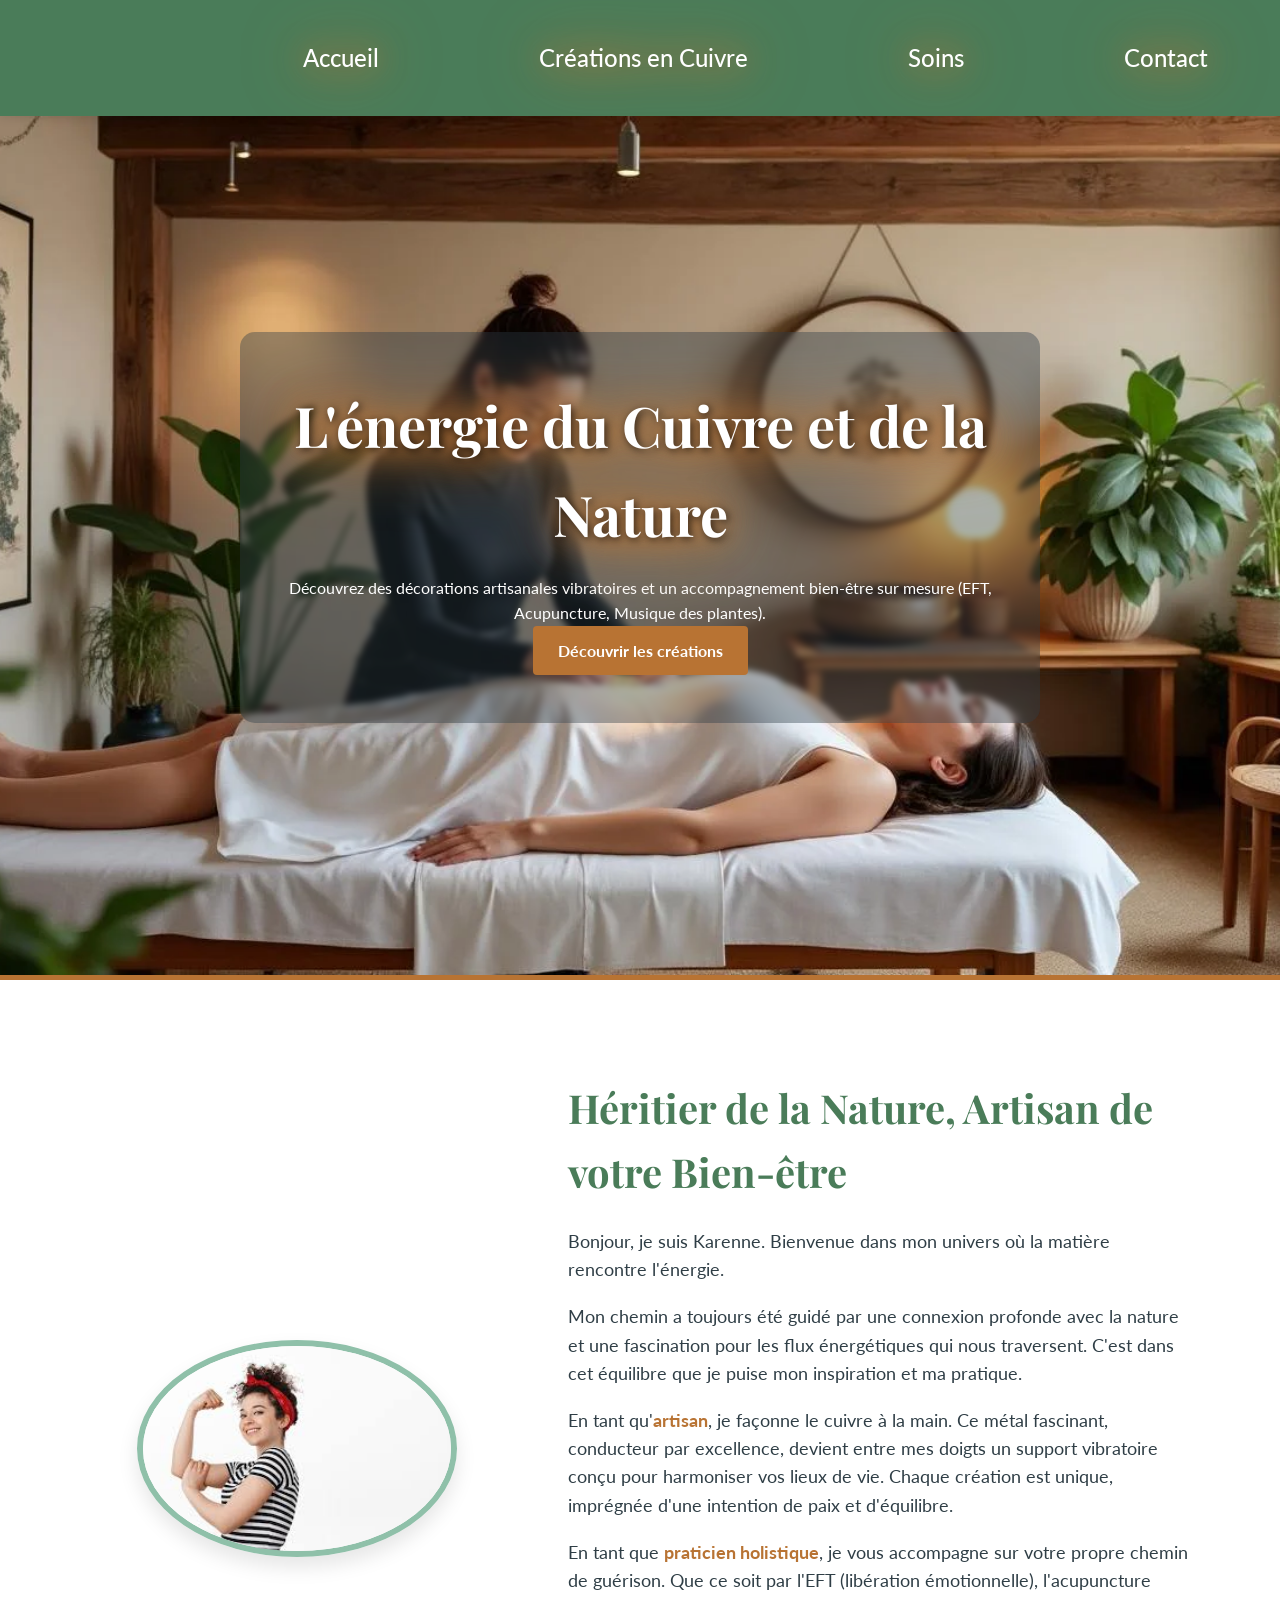
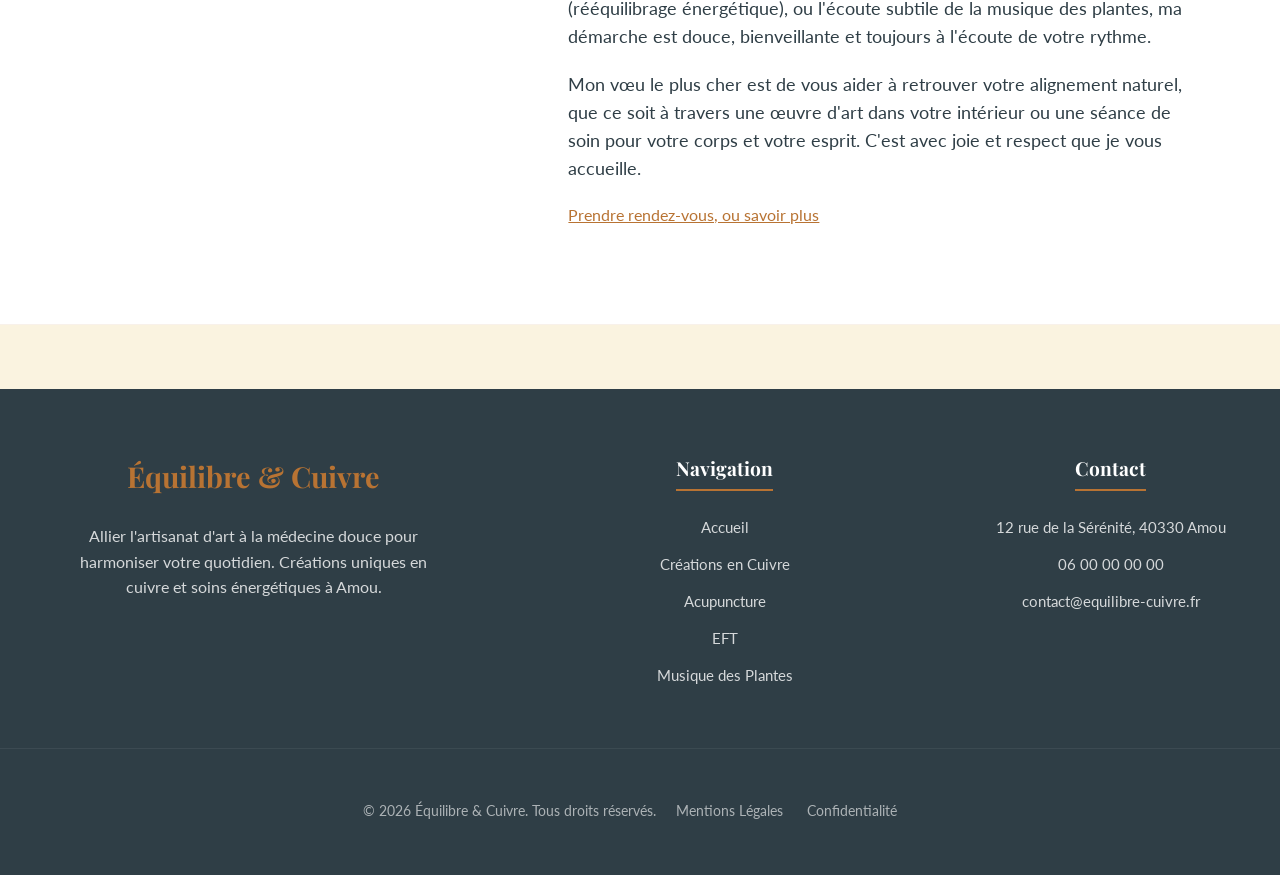
==== index.html @ 259d5ec7 "Premier commit - site Karen" ====
<!DOCTYPE html>
<html lang="fr">
<head>
    <meta charset="UTF-8">
    <meta name="viewport" content="width=device-width, initial-scale=1.0">
    <title>Équilibre & Cuivre | Artisanat et Soins Holistiques</title>
    
    <link href="https://fonts.googleapis.com/css2?family=Lato:wght@400;700&family=Playfair+Display:wght@400;700&display=swap" rel="stylesheet">
    
    <link rel="stylesheet" href="css/variable.css">
    <link rel="stylesheet" href="css/index.css">
    <link rel="stylesheet" href="css/header.css">
    <link rel="stylesheet" href="css/footer.css">
</head>
<body>
<header>
    <nav class="nav-container">
        <div class="logo">
            <img src="images/logo-transparent.png" alt="Équilibre & Cuivre Logo">
        </div>

        <input type="checkbox" id="menu-toggle" class="menu-checkbox">
        <label for="menu-toggle" class="menu-burger">
            <span></span>
            <span></span>
            <span></span>
        </label>

        <ul class="nav-links">
            <li><a href="index.html">Accueil</a></li>
            <li><a href="html/creations.html">Créations en Cuivre</a></li>
            <li class="dropdown">
                <a href="#" class="dropbtn">Soins</a>
                <ul class="dropdown-content">
                    <li><a href="html/eft.html">EFT</a></li>
                    <li><a href="html/acuponcture.html">Acupuncture</a></li>
                    <li><a href="html/musique-plante.html">Musique des plantes</a></li>
                </ul>
            </li>
            <li><a href="html/contact.html">Contact</a></li>
        </ul>
    </nav>
</header>
    <main>
        <section class="accueil">
    
    <div class="diaporama-images">
        <img src="images/Acupuncture.webp" alt="Séance d'acupuncture bien-être" class="image-slide">
        <img src="images/eft.jpg" alt="Pratique de l'EFT" class="image-slide">
        <img src="images/musique.jpg" alt="Musique des plantes et nature" class="image-slide">
    </div>
    
    <div class="accueil-contenu">
        <h1>L'énergie du Cuivre et de la Nature</h1>
        <p>Découvrez des décorations artisanales vibratoires et un accompagnement bien-être sur mesure (EFT, Acupuncture, Musique des plantes).</p>
        <a href="html/creations.html" class="bouton">Découvrir les créations</a>
    </div>
</section>

       <section class="presentation-particulier">
    <div class="container-presentation">
        
        <div class="presentation-image">
            <img src="images/createur.jpg" alt="Portrait du créateur et praticien" class="photo-profil">
        </div>

        <div class="presentation-texte">
            <h2>Héritier de la Nature, Artisan de votre Bien-être</h2>
            
            <p class="introduction">Bonjour, je suis Karenne. Bienvenue dans mon univers où la matière rencontre l'énergie.</p>
            
            <p>Mon chemin a toujours été guidé par une connexion profonde avec la nature et une fascination pour les flux énergétiques qui nous traversent. C'est dans cet équilibre que je puise mon inspiration et ma pratique.</p>
            
            <p>En tant qu'<strong>artisan</strong>, je façonne le cuivre à la main. Ce métal fascinant, conducteur par excellence, devient entre mes doigts un support vibratoire conçu pour harmoniser vos lieux de vie. Chaque création est unique, imprégnée d'une intention de paix et d'équilibre.</p>
            
            <p>En tant que <strong>praticien holistique</strong>, je vous accompagne sur votre propre chemin de guérison. Que ce soit par l'EFT (libération émotionnelle), l'acupuncture (rééquilibrage énergétique), ou l'écoute subtile de la musique des plantes, ma démarche est douce, bienveillante et toujours à l'écoute de votre rythme.</p>
            
            <p class="conclusion">Mon vœu le plus cher est de vous aider à retrouver votre alignement naturel, que ce soit à travers une œuvre d'art dans votre intérieur ou une séance de soin pour votre corps et votre esprit. C'est avec joie et respect que je vous accueille.</p>
            
            <a href="html/contact.html" class="bouton-secondaire">Prendre rendez-vous, ou savoir plus</a>
        </div>

    </div>
</section>
    </main>

    <footer class="pied-de-page">
    <div class="conteneur">
        <div class="grille-footer">
            <div class="colonne-footer">
                <h3 class="logo-footer">Équilibre & Cuivre</h3>
                <p class="description-footer">
                    Allier l'artisanat d'art à la médecine douce pour harmoniser votre quotidien. Créations uniques en cuivre et soins énergétiques à Amou.
                </p>
            </div>

            <!-- Colonne 2 : Navigation Rapide -->
            <div class="colonne-footer">
                <h4>Navigation</h4>
                <ul class="liens-footer">
                    <li><a href="index.html">Accueil</a></li>
                    <li><a href="creations.html">Créations en Cuivre</a></li>
                    <li><a href="acupuncture.html">Acupuncture</a></li>
                    <li><a href="eft.html">EFT</a></li>
                    <li><a href="musique-plantes.html">Musique des Plantes</a></li>
                </ul>
            </div>

            <!-- Colonne 3 : Contact & Localisation -->
            <div class="colonne-footer">
                <h4>Contact</h4>
                <ul class="infos-footer">
                    <li>12 rue de la Sérénité, 40330 Amou</li>
                    <li>06 00 00 00 00</li>
                    <li>contact@equilibre-cuivre.fr</li>
                </ul>
            </div>

        </div>

        <!-- Barre de copyright et mentions -->
        <div class="barre-bas">
            <p>&copy; 2026 Équilibre & Cuivre. Tous droits réservés.</p>
            <ul class="mentions-legales">
                <li><a href="mentions-legales.html">Mentions Légales</a></li>
                <li><a href="confidentialite.html">Confidentialité</a></li>
            </ul>
        </div>
    </div>
</footer>
</body>
</html>
---- css/variable.css ----
:root {
    /* Palette de couleurs Nature & Bien-être */
    --vert-principal: #4A7C59; /* Vert forêt apaisant */
    --vert-clair: #8FC0A9; /* Vert d'eau doux */
    --beige-fond: #FAF3E0; /* Beige naturel pour le fond */
    --cuivre: #B87333; /* Couleur de l'artisanat */
    --texte-sombre: #2F3E46; /* Gris très foncé pour un texte lisible mais plus doux que le noir */
    --blanc: #FFFFFF;

    /* Typographie */
    --police-titre: 'Playfair Display', serif; /* Élégant pour l'artisanat */
    --police-texte: 'Lato', sans-serif; /* Clair et moderne pour la lecture */
    --filter-cuivre:drop-shadow(0 0 15px var(--cuivre)) drop-shadow(0 0 30px var(--cuivre));
}
---- css/index.css ----
/* =========================================
   index.css - STYLE DE LA PAGE D'ACCUEIL
   ========================================= */

/* --- 1. RESET ET BASE --- */
* {
    margin: 0;
    padding: 0;
    box-sizing: border-box;
}

body {
    font-family: var(--police-texte);
    background-color: var(--beige-fond);
    color: var(--texte-sombre);
    line-height: 1.6;
    padding-top: 80px; /* Espace pour le header fixe */
}

/* --- 2. SECTION ACCUEIL (SLIDER) --- */
.accueil {
    position: relative;
    width: 100%;
    height: 100vh;
    overflow: hidden;
    display: flex;
    justify-content: center;
    align-items: center;
    border-bottom: 5px solid var(--cuivre);
}

.diaporama-images {
    position: absolute;
    top: 0;
    left: 0;
    width: 300%;
    height: 100%;
    display: flex;
    animation: glissement 15s linear infinite;
}

.image-slide {
    width: 33.333%;
    height: 100%;
    object-fit: cover;
}

.accueil-contenu {
    position: relative;
    z-index: 10;
    color: var(--blanc);
    max-width: 800px;
    background: rgba(47, 62, 70, 0.4);
    padding: 3rem 2rem;
    border-radius: 15px;
    backdrop-filter: blur(3px);
    text-align: center;
}

.accueil h1 {
    font-family: var(--police-titre);
    font-size: 3.5rem;
    margin-bottom: 1rem;
    text-shadow: 2px 2px 8px rgba(0, 0, 0, 0.7);
    filter: var(--filter-cuivre);
}

.bouton {
    display: inline-block;
    background-color: var(--cuivre);
    color: var(--blanc);
    padding: 12px 25px;
    text-decoration: none;
    border-radius: 4px;
    font-weight: bold;
    transition: 0.3s ease;
}

.bouton:hover {
    background-color: var(--vert-principal);
    transform: scale(1.05);
}

@keyframes glissement {
    0%, 30% { transform: translateX(0%); }
    33%, 63% { transform: translateX(-33.333%); }
    66%, 96% { transform: translateX(-66.666%); }
    100% { transform: translateX(0%); }
}

/* --- 3. SECTION PRÉSENTATION PARTICULIER (BIO) --- */
.presentation-particulier {
    padding: 6rem 2rem;
    background-color: var(--blanc, #FFFFFF);
    border-bottom: 1px solid rgba(184, 115, 51, 0.1);
}

.container-presentation {
    max-width: 1100px;
    margin: 0 auto;
    display: flex;
    gap: 4rem;
    align-items: center;
}

.presentation-image {
    flex: 1;
    text-align: center;
}

.photo-profil {
    width: 100%;
    max-width: 320px;
    height: auto;
    border-radius: 50%;
    border: 6px solid var(--vert-clair, #8FC0A9);
    box-shadow: 0 10px 20px rgba(0,0,0,0.1);
    object-fit: cover;
}

.presentation-texte {
    flex: 1.5;
}

.presentation-texte h2 {
    font-family: var(--police-titre);
    color: var(--vert-principal);
    font-size: 2.5rem;
    margin-bottom: 1.5rem;
}

.presentation-texte p {
    margin-bottom: 1.2rem;
    font-size: 1.1rem;
}

.presentation-texte strong {
    color: var(--cuivre);
}

/* --- 4. SECTION CRÉATIONS / SOINS (CARTES) --- */
.presentation-rapide {
    text-align: center;
    padding: 5rem 2rem;
    max-width: 1200px;
    margin: 0 auto;
}

.presentation-rapide h2 {
    font-family: var(--police-titre);
    color: var(--vert-principal);
    margin-bottom: 3rem;
    font-size: 2.2rem;
}

.grille-presentation {
    display: flex;
    flex-wrap: wrap;
    gap: 2.5rem;
    justify-content: center;
}

.carte-presentation {
    background-color: var(--blanc);
    border-radius: 12px;
    overflow: hidden;
    box-shadow: 0 5px 15px rgba(0, 0, 0, 0.05);
    flex: 1 1 300px;
    max-width: 400px;
    transition: 0.3s ease;
    text-align: left;
}

.carte-presentation:hover {
    transform: translateY(-10px);
}

.image-fluide {
    width: 100%;
    height: 220px;
    object-fit: cover;
    border-bottom: 4px solid var(--cuivre);
}

.carte-presentation h3 {
    padding: 1.5rem 1.5rem 0.5rem;
    color: var(--vert-principal);
}

.carte-presentation p {
    padding: 0 1.5rem 1.5rem;
}
.presentation-texte a {
    color: var(--cuivre);
}

/* --- 5. FOOTER --- */
footer {
    text-align: center;
    padding: 3rem;
    background-color: var(--vert-principal);
    color: var(--blanc);
}

/* --- 6. RESPONSIVE --- */
@media screen and (max-width: 768px) {
    body { padding-top: 70px; }

    /* Bio en colonne sur mobile */
    .container-presentation {
        flex-direction: column;
        gap: 2rem;
        text-align: center;
    }

    .accueil h1 { font-size: 2.2rem; }
    
    .presentation-texte h2 { font-size: 2rem; }
}
---- css/header.css ----
/* =========================================
   header.css
   Style Responsive pour le Header
   ========================================= */

/* --- 1. Base du Header --- */
header {
    background-color: var(--vert-principal, #4A7C59); /* Vert forêt */
    padding: 0.5rem 0;
    box-shadow: 0 2px 10px rgba(0,0,0,0.1);
    position: fixed;
    top: 0;
    z-index: 1000; /* Reste au-dessus du contenu */
    width: 100%;
}

/* Conteneur Flex pour aligner Logo et Menu */
.nav-container {
    max-width: 1200px;
    margin: 0 auto;
    padding: 0 2rem;
    display: flex;
    justify-content: space-between; /* Logo à gauche, Menu à droite */
    align-items: center; /* Centré verticalement */
}

/* --- 2. Intégration du Logo --- */
.logo {
    display: flex;
    align-items: center;
    filter: var(--filter-cuivre);
 
}

.logo img {
    height: 100px; /* Taille parfaite pour le header */
    width: auto; /* Garde les proportions */
    display: block;
    margin-left: -500px;
    
}

/* --- 3. Style des Liens (Ordinateur) --- */
.nav-links {
    list-style: none;
    display: flex;
    gap: 10rem; /* Espace entre les liens */
    margin: 0;
    padding: 0;
    
}

.nav-links li a {
    text-decoration: none;
    color: var(--blanc, #FFFFFF);
    font-family: var(--police-texte, sans-serif);
    font-weight: 500;
    font-size: 1.5rem;
    padding: 0.5rem 0;
    display: block;
    transition: color 0.3s ease;
    filter: var(--filter-cuivre);
}

/* Effet de survol sur ordinateur */
.nav-links li a:hover,
.dropdown:hover .dropbtn {
    color: var(--cuivre, #B87333); /* Couleur cuivre */
}

/* --- 4. Menu Déroulant (Dropdown) - Ordinateur --- */
.dropdown {
    position: relative; /* Référence pour le menu absolu */
}

.dropdown-content {
    display: none; /* Caché par défaut */
    position: absolute;
    top: 100%; /* S'ouvre juste en dessous */
    left: 50%;
    transform: translateX(-50%); /* Centré sous le bouton 'Soins' */
    background-color: var(--vert-principal, #4A7C59);
    min-width: 220px;
    box-shadow: 0px 8px 16px rgba(0,0,0,0.2);
    border-top: 2px solid var(--cuivre, #B87333); /* Rappel cuivre */
    border-radius: 0 0 8px 8px; /* Coins arrondis en bas */
    padding: 0.5rem 0;
    z-index: 1001;
}

.dropdown-content li {
    width: 100%;
}

.dropdown-content li a {
    color: var(--blanc, #FFFFFF);
    padding: 0.8rem 1.5rem;
    font-size: 1rem;
    text-align: center;
}

/* Survol des sous-liens */
.dropdown-content li a:hover {
    background-color: var(--vert-clair, #8FC0A9); /* Fond vert d'eau */
    color: var(--texte-sombre, #2F3E46);
}

/* --- ACTION : Afficher au survol --- */
.dropdown:hover .dropdown-content {
    display: block;
}

/* --- 5. Éléments cachés sur ordinateur --- */
.menu-checkbox,
.menu-burger {
    display: none;
}

/* =========================================
   6. RESPONSIVE DESIGN (TÉLÉPHONES & TABLETTES)
   Breackpoint : 768px
   ========================================= */
@media screen and (max-width: 768px) {
    
    .nav-container {
        padding: 0 1.5rem;
    }

    /* --- Style du Bouton Burger --- */
    .menu-burger {
        display: flex; /* Visible sur mobile */
        flex-direction: column;
        justify-content: space-between;
        width: 30px;
        height: 20px;
        cursor: pointer;
        z-index: 1010; /* Au-dessus du menu mobile */
        
    }

    /* Les 3 barres du burger */
    .menu-burger span {
        display: block;
        height: 3px;
        width: 100%;
        background-color: var(--cuivre);
        border-radius: 3px;
        transition: all 0.3s ease; /* Pour l'animation en X */
    }
    .logo img {
    margin-left: 0px;
}

    /* --- Le Menu Mobile (nav-links transformé) --- */
    .nav-links {
        position: absolute;
        top: 100%; /* S'ouvre sous le header */
        left: 0;
        width: 100%;
        background-color: var(--vert-principal, #4A7C59);
        flex-direction: column; /* Liens en colonne */
        gap: 0;
        text-align: center;
        
        /* CACHÉ PAR DÉFAUT EN MOBILE (effet de glisse) */
        max-height: 0;
        overflow: hidden;
        transition: max-height 0.5s ease-in-out;
        box-shadow: 0 5px 10px rgba(0,0,0,0.1);
    }

    .nav-links li {
        width: 100%;
        border-bottom: 1px solid rgba(255,255,255,0.1); /* Séparateur léger */
    }

    .nav-links li a {
        padding: 1.2rem;
        width: 100%;
    }

    /* --- Dropdown en Mobile --- */
    .dropdown-content {
        position: static; /* Intégré dans la colonne */
        transform: none;
        width: 100%;
        display: block; /* Toujours visible dans le menu mobile */
        box-shadow: none;
        border: none;
        border-radius: 0;
        background-color: rgba(0,0,0,0.1); /* Fond légèrement plus sombre */
        padding: 0;
    }

    .dropdown-content li a {
        padding: 1rem;
        font-size: 0.95rem;
        opacity: 0.8;
    }

    /* --- LOGIQUE D'OUVERTURE (Checkbox Hack) --- */
    
    /* 1. Quand la checkbox est cochée, on ouvre le menu */
    .menu-checkbox:checked ~ .nav-links {
        max-height: 500px; /* Hauteur suffisante pour tout le contenu */
    }

    /* 2. Animation du burger en X quand le menu est ouvert */
    .menu-checkbox:checked + .menu-burger span:nth-child(1) {
        transform: rotate(45deg) translate(5px, 5px);
    }
    
    .menu-checkbox:checked + .menu-burger span:nth-child(2) {
        opacity: 0; /* Cache la barre du milieu */
    }
    
    .menu-checkbox:checked + .menu-burger span:nth-child(3) {
        transform: rotate(-45deg) translate(7px, -7px);
    }
}
---- css/footer.css ----
/* ==========================================================================
   footer.css - PIED DE PAGE GLOBAL
   ========================================================================== */

.pied-de-page {
    background-color: var(--texte-sombre, #2F3E46);
    color: var(--blanc, #FFFFFF);
    padding: 4rem 0 2rem 0;
    margin-top: 4rem;
}

.grille-footer {
    display: grid;
    grid-template-columns: 1.5fr 1fr 1fr;
    gap: 3rem;
    margin-bottom: 3rem;
}

.colonne-footer h3, .colonne-footer h4 {
    font-family: var(--police-titre, serif);
    margin-bottom: 1.5rem;
}

.logo-footer {
    font-size: 1.8rem;
    color: var(--cuivre, #B87333);
}

.colonne-footer h4 {
    font-size: 1.2rem;
    border-bottom: 2px solid var(--cuivre, #B87333);
    display: inline-block;
    padding-bottom: 5px;
}

.description-footer {
    opacity: 0.8;
    line-height: 1.6;
    max-width: 350px;
    margin: auto;
}

/* Listes de liens et infos */
.liens-footer, .infos-footer {
    list-style: none;
    padding: 0;
}

.liens-footer li, .infos-footer li {
    margin-bottom: 0.8rem;
    opacity: 0.8;
    font-size: 0.95rem;
}

.liens-footer a {
    color: white;
    text-decoration: none;
    transition: color 0.3s ease;
}

.liens-footer a:hover {
    color: var(--cuivre, #B87333);
}

/* Barre de copyright */
.barre-bas {
    border-top: 1px solid rgba(255, 255, 255, 0.1);
    padding-top: 2rem;
    display: flex;
    justify-content: center;
    align-items: center;
    font-size: 0.85rem;
    opacity: 0.6;
}

.mentions-legales {
    margin: 20px;
    display: flex;
    gap: 1.5rem;
    list-style: none;
}

.mentions-legales a {
    color: white;
    text-decoration: none;
}

.mentions-legales a:hover {
    text-decoration: underline;
}

/* --- RESPONSIVE --- */
@media screen and (max-width: 768px) {
    .grille-footer {
        grid-template-columns: 1fr;
        gap: 2rem;
        text-align: center;
    }

    .description-footer {
        margin: 0 auto;
    }

    .colonne-footer h4 {
        margin-bottom: 1rem;
    }

    .barre-bas {
        flex-direction: column;
        gap: 1rem;
        text-align: center;
    }
}
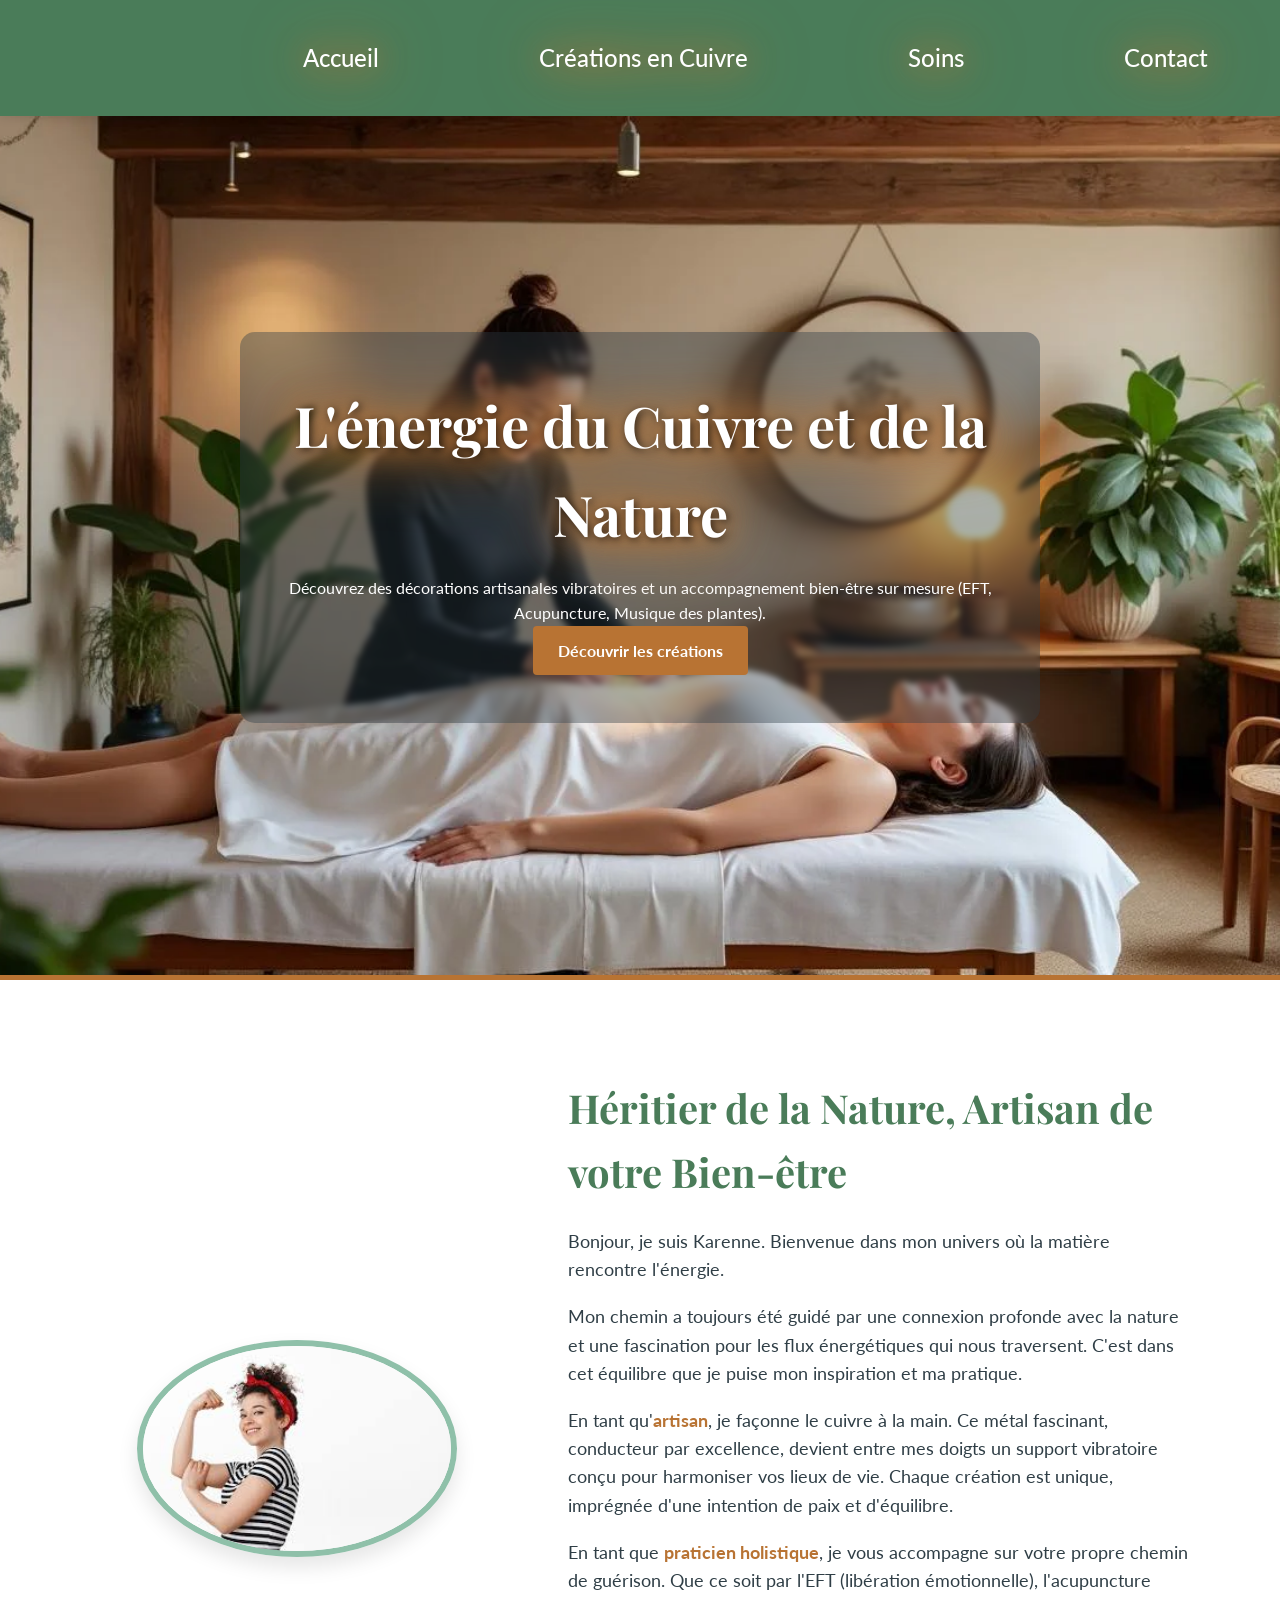
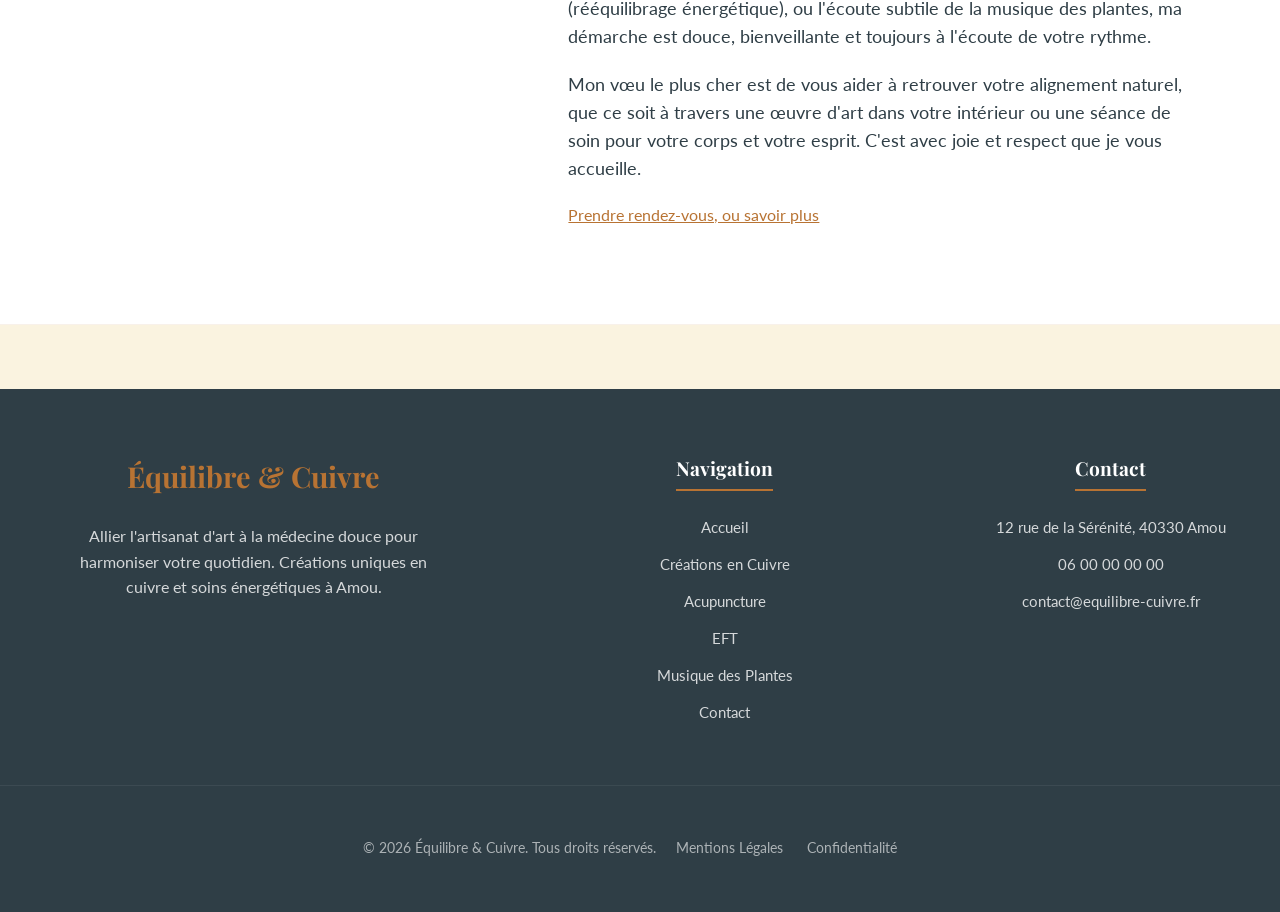
==== commit 178ac4de: "ton message de commit" ====
--- a/index.html
+++ b/index.html
@@ -99,10 +99,11 @@
                 <h4>Navigation</h4>
                 <ul class="liens-footer">
                     <li><a href="index.html">Accueil</a></li>
-                    <li><a href="creations.html">Créations en Cuivre</a></li>
-                    <li><a href="acupuncture.html">Acupuncture</a></li>
-                    <li><a href="eft.html">EFT</a></li>
-                    <li><a href="musique-plantes.html">Musique des Plantes</a></li>
+                    <li><a href="html/creations.html">Créations en Cuivre</a></li>
+                    <li><a href="html/acuponcture.html">Acupuncture</a></li>
+                    <li><a href="html/eft.html">EFT</a></li>
+                    <li><a href="html/musique-plante.html">Musique des Plantes</a></li>
+                    <li><a href="html/contact.html">Contact</a></li>
                 </ul>
             </div>
 
--- a/css/variable.css
+++ b/css/variable.css
@@ -11,4 +11,5 @@
     --police-titre: 'Playfair Display', serif; /* Élégant pour l'artisanat */
     --police-texte: 'Lato', sans-serif; /* Clair et moderne pour la lecture */
     --filter-cuivre:drop-shadow(0 0 15px var(--cuivre)) drop-shadow(0 0 30px var(--cuivre));
-}+    --box-shadow: -1px 0px 50px 35px #9f9191;
+}
